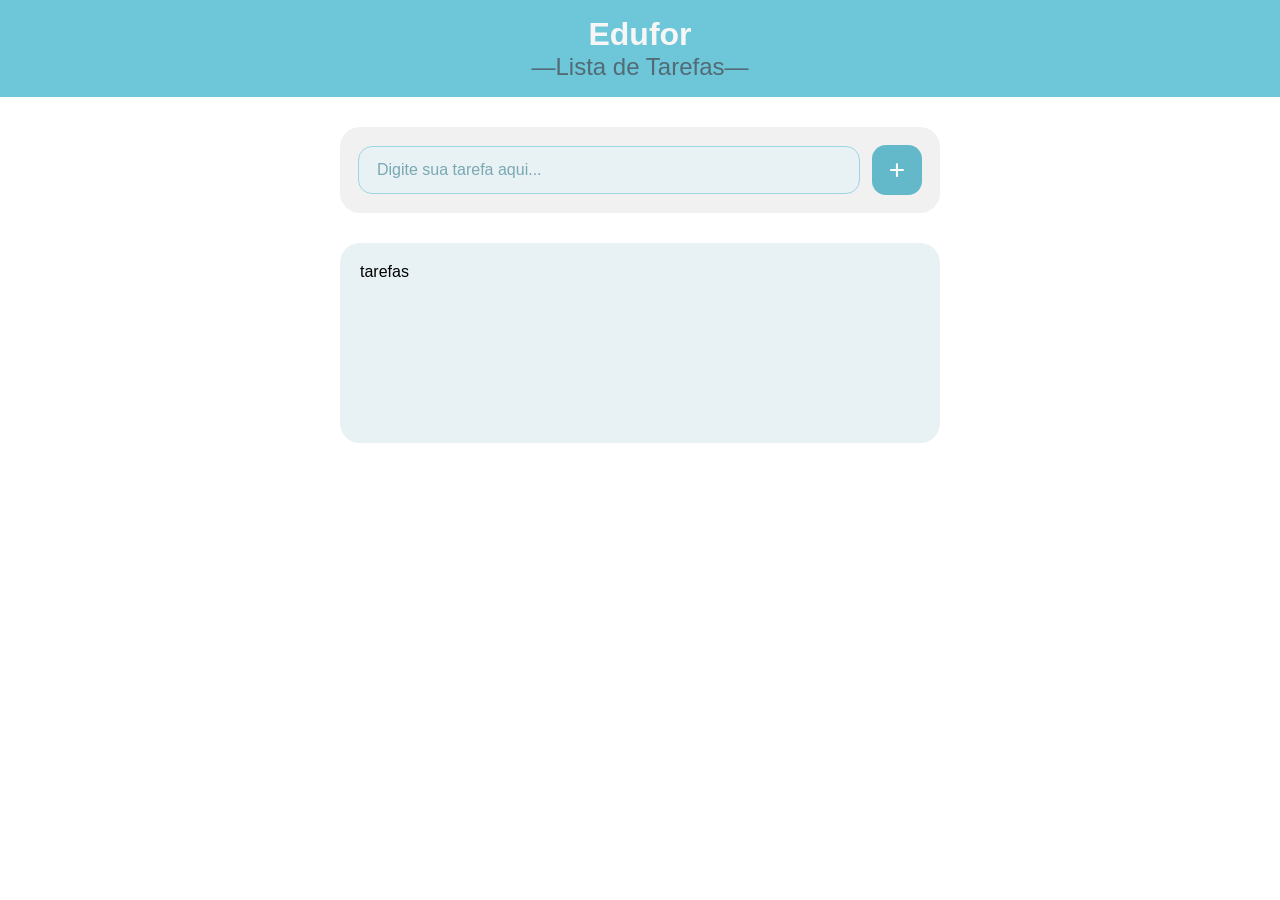
==== index.html @ b9ef8026 "Adiciona layout inicial da To Do List" ====
<!DOCTYPE html>
<html lang="pt-br">
<head>
    <meta charset="UTF-8">
    <meta name="viewport" content="width=device-width, initial-scale=1.0">
    <link rel="stylesheet" href="index.css">
    <title>Lista de Tarefas</title>
</head>
<body>

<header class="header">
    <h1>Edufor</h1>
    <h2>—Lista de Tarefas—</h2>
</header>

<main class="main-container">

    <section class="ToDo-Container">
        <input type="text" id="task-input" placeholder="Digite sua tarefa aqui..." class="input-tarefa">
        <button class="add-task-button">+</button>
    </section>

    <section class="lista-tarefas">
        <p>tarefas</p>
    </section>

</main>

</body>
</html>
---- index.css ----
:root {
  
  --cor-primaria: #6ec6d9;

  --cor-fundo: #f8f9fa;

  --cor-check: #4CAF50;     
  --cor-lixeira: #e53935;   
  --cor-editar: #1e88e5;    

  --cor-titulo: #f7f6f6;
 
}

@import url('https://fonts.googleapis.com/css2?family=Inter:wght@400;600&display=swap');

body {
  font-family: 'Inter', sans-serif;
}

* {
  margin: 0;
  padding: 0;
  box-sizing: border-box;
}

.header-container {
  max-width: 1200px;
  margin: 0 auto;

  display: flex;
  justify-content: space-between;
  align-items: center;
}

.header {
  background-color: var(--cor-primaria);
  display: flex;
  flex-direction: column;
  align-items: center;
  justify-content: center;
  padding: 1rem;
  width: 100%;
}
.header h1 {
  color: var(--cor-titulo);
  margin: 0;
}
.header h2 {
  color: rgb(82, 107, 117);
  margin: 0;
  font-weight: normal;
}

.ToDo-Container{
  display: flex;
  align-items: center;
  justify-content: center;
  gap: 12px;

  max-width: 600px;
  margin: 30px auto;

  background: #f1f1f1;
  padding: 18px;
  border-radius: 20px;
}

.input-tarefa {
  flex: 1;

  padding: 14px 18px;

  font-size: 16px;
  font-family: 'Inter', sans-serif;

  border-radius: 14px;
  border: 1px solid #9ed5e2;

  background-color: #e8f1f4;
}

.input-tarefa::placeholder{
  color: #7aa8b3;
}

.add-task-button{
  width: 50px;
  height: 50px;

  border: none;
  border-radius: 14px;

  background-color: #63b8c9;
  color: white;

  font-size: 28px;
  cursor: pointer;

  display: flex;
  align-items: center;
  justify-content: center;

  transition: 0.2s;
}

.add-task-button:hover{
  background-color: #4da6b8;
}

.lista-tarefas {
 max-width: 600px;
  margin: 20px auto;

  background: #e8f1f4;

  border-radius: 20px;
  padding: 20px;

  min-height: 200px;
}
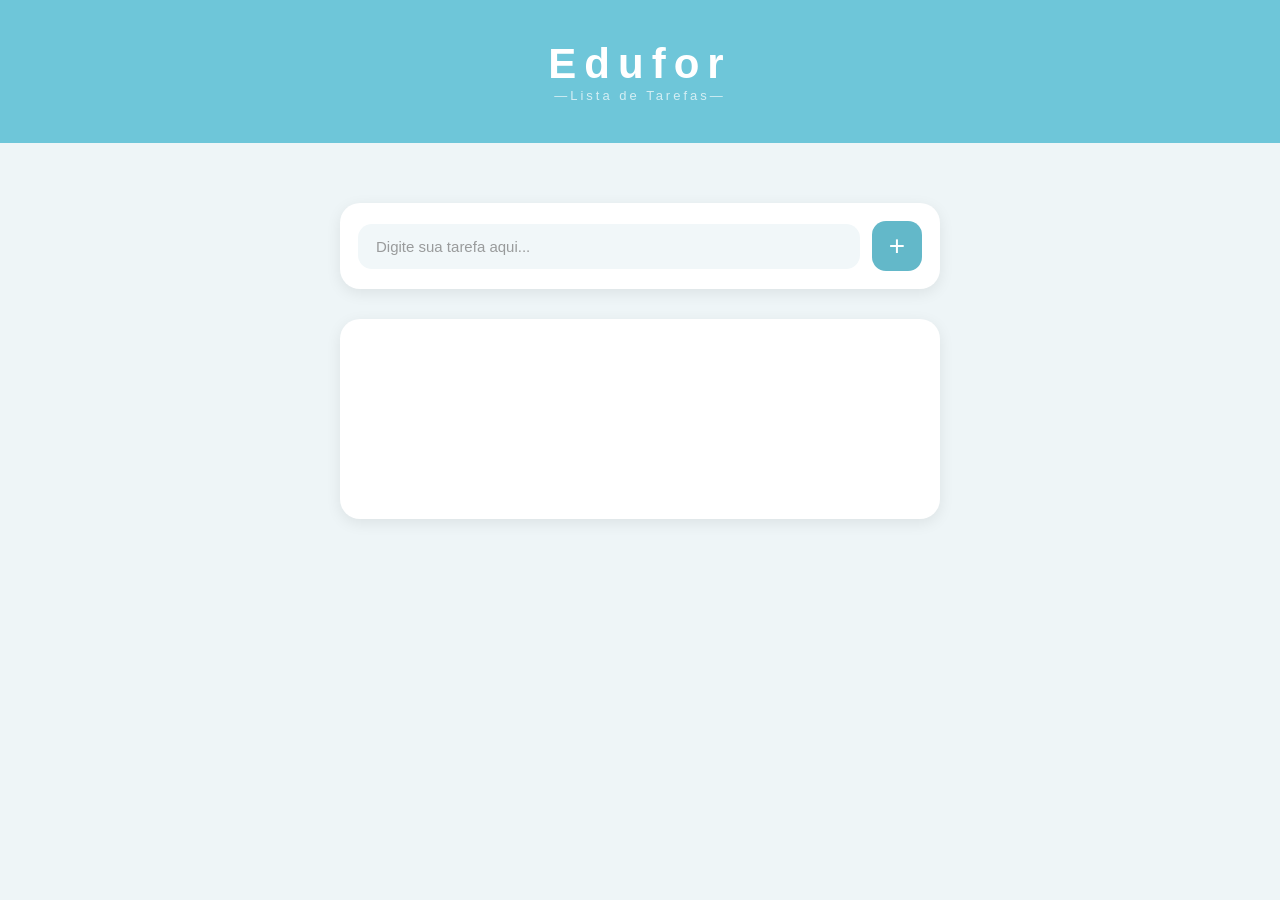
==== commit c7419883: "implementa logica de leitura do ToDoList" ====
--- a/index.html
+++ b/index.html
@@ -20,11 +20,12 @@
         <button class="add-task-button">+</button>
     </section>
 
-    <section class="lista-tarefas">
-        <p>tarefas</p>
+    <section class="lista-tarefas" id="task-list">
+      
     </section>
 
 </main>
 
+<script src="index.js"></script>
 </body>
 </html>
--- a/index.css
+++ b/index.css
@@ -4,18 +4,17 @@
 
   --cor-fundo: #f8f9fa;
 
-  --cor-check: #4CAF50;     
-  --cor-lixeira: #e53935;   
-  --cor-editar: #1e88e5;    
-
   --cor-titulo: #f7f6f6;
  
 }
 
 @import url('https://fonts.googleapis.com/css2?family=Inter:wght@400;600&display=swap');
+@import url('https://fonts.googleapis.com/css2?family=Inter:wght@400;500;600;700&display=swap');
 
 body {
   font-family: 'Inter', sans-serif;
+  background-color: #eef5f7;
+  color: #2c3e50; 
 }
 
 * {
@@ -24,35 +23,37 @@
   box-sizing: border-box;
 }
 
-.header-container {
-  max-width: 1200px;
-  margin: 0 auto;
-
-  display: flex;
-  justify-content: space-between;
-  align-items: center;
-}
-
 .header {
-  background-color: var(--cor-primaria);
+  padding: 50px 20px;
+  background-color: #6ec6d9;
   display: flex;
   flex-direction: column;
   align-items: center;
   justify-content: center;
-  padding: 1rem;
-  width: 100%;
-}
-.header h1 {
-  color: var(--cor-titulo);
-  margin: 0;
-}
-.header h2 {
-  color: rgb(82, 107, 117);
-  margin: 0;
-  font-weight: normal;
+  padding: 40px 20px; 
 }
 
-.ToDo-Container{
+.header h1 {
+  font-size: 42px; 
+  font-weight: 700;
+  letter-spacing: 8px;
+
+  color: #ffffff; 
+}
+
+.header h2 {
+  font-size: 13px;
+  font-weight: 400;
+  letter-spacing: 3px;
+
+  color: rgba(255, 255, 255, 0.7); 
+}
+
+.main-container {
+  padding-top: 30px;
+}
+
+.ToDo-Container {
   display: flex;
   align-items: center;
   justify-content: center;
@@ -61,27 +62,32 @@
   max-width: 600px;
   margin: 30px auto;
 
-  background: #f1f1f1;
+  background: #ffffff; 
   padding: 18px;
   border-radius: 20px;
+
+  box-shadow: 0 4px 15px rgba(0, 0, 0, 0.08); 
 }
 
 .input-tarefa {
   flex: 1;
-
   padding: 14px 18px;
 
-  font-size: 16px;
-  font-family: 'Inter', sans-serif;
+  font-size: 15px;
+  font-weight: 500;
+  border-radius: 14px;
+  border: none; 
 
-  border-radius: 14px;
-  border: 1px solid #9ed5e2;
-
-  background-color: #e8f1f4;
+  background-color: #f1f7f9;
 }
 
-.input-tarefa::placeholder{
-  color: #7aa8b3;
+.input-tarefa:focus {
+  outline: none;
+}
+
+.input-tarefa::placeholder {
+  font-weight: 400;
+  opacity: 0.7;
 }
 
 .add-task-button{
@@ -109,13 +115,18 @@
 }
 
 .lista-tarefas {
- max-width: 600px;
+  max-width: 600px;
   margin: 20px auto;
 
-  background: #e8f1f4;
+  font-size: 15px;
+  font-weight: 500;
+
+  background: #ffffff;
 
   border-radius: 20px;
   padding: 20px;
 
   min-height: 200px;
+
+  box-shadow: 0 4px 15px rgba(0, 0, 0, 0.08);
 }
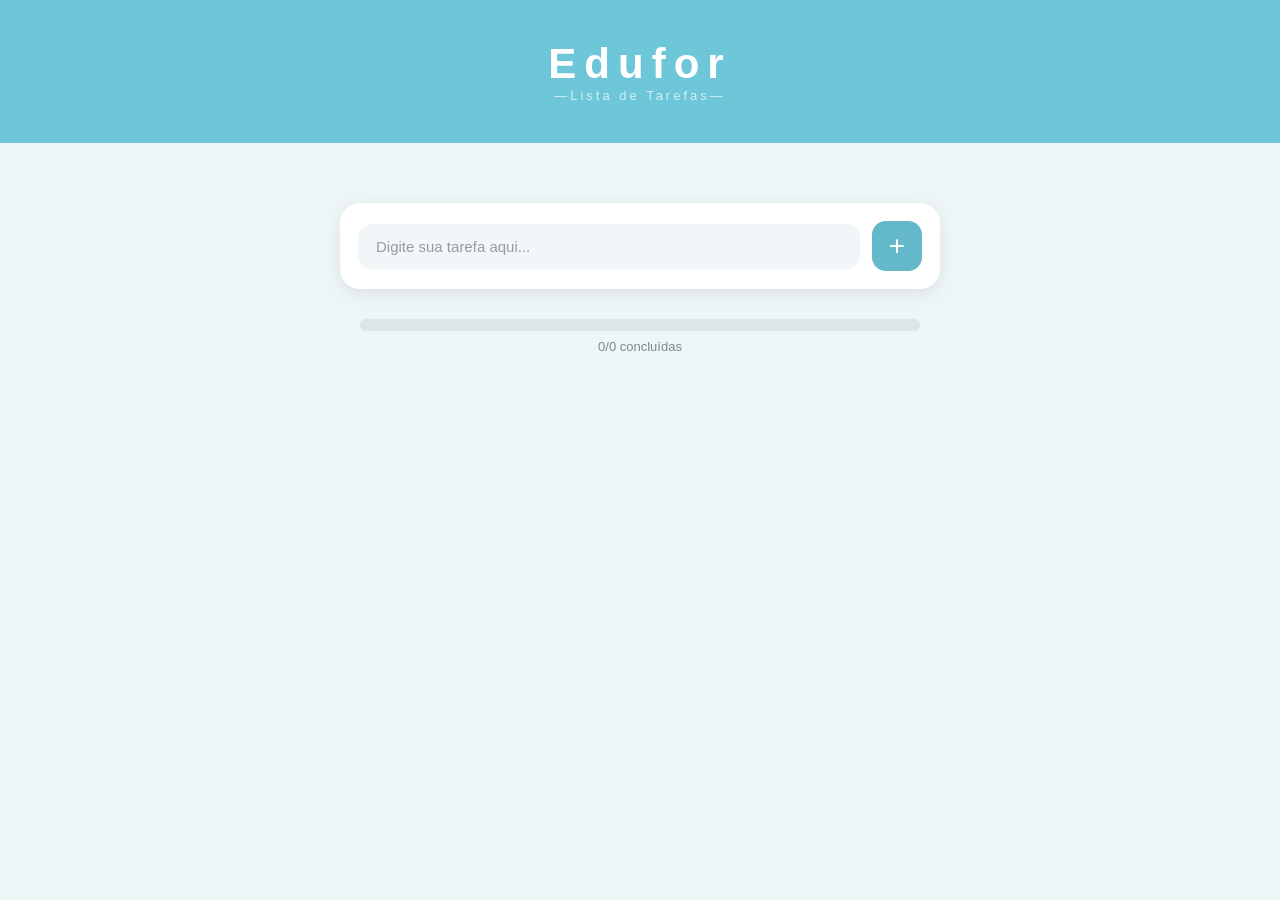
==== commit a436503f: "Adiciona barra de progresso" ====
--- a/index.html
+++ b/index.html
@@ -20,8 +20,14 @@
         <button class="add-task-button">+</button>
     </section>
 
-    <section class="lista-tarefas" id="task-list">
-      
+      <section class="progresso-container">
+    <div class="progresso-trilho">
+        <div class="progresso-fill" id="progresso-fill"></div>
+    </div>
+    <span class="progresso-texto" id="progresso-texto">0/0 concluídas</span>
+</section>
+
+    </section class="lista-tarefas" id="task-list"> 
     </section>
 
 </main>
--- a/index.css
+++ b/index.css
@@ -129,4 +129,34 @@
   min-height: 200px;
 
   box-shadow: 0 4px 15px rgba(0, 0, 0, 0.08);
+}
+
+.progresso-container {
+  max-width: 600px;
+  margin: 0 auto;
+  padding: 0 20px;
+  text-align: center;
+}
+
+.progresso-trilho {
+  width: 100%;
+  height: 12px;
+  background-color: #dce6e9;
+  border-radius: 6px;
+  overflow: hidden;
+}
+
+.progresso-fill {
+  height: 100%;
+  width: 0%;
+  background-color: #63b8c9;
+  border-radius: 6px;
+  transition: width 0.4s ease;
+}
+
+.progresso-texto {
+  display: block;
+  margin-top: 8px;
+  font-size: 13px;
+  color: #7a8a90;
 }
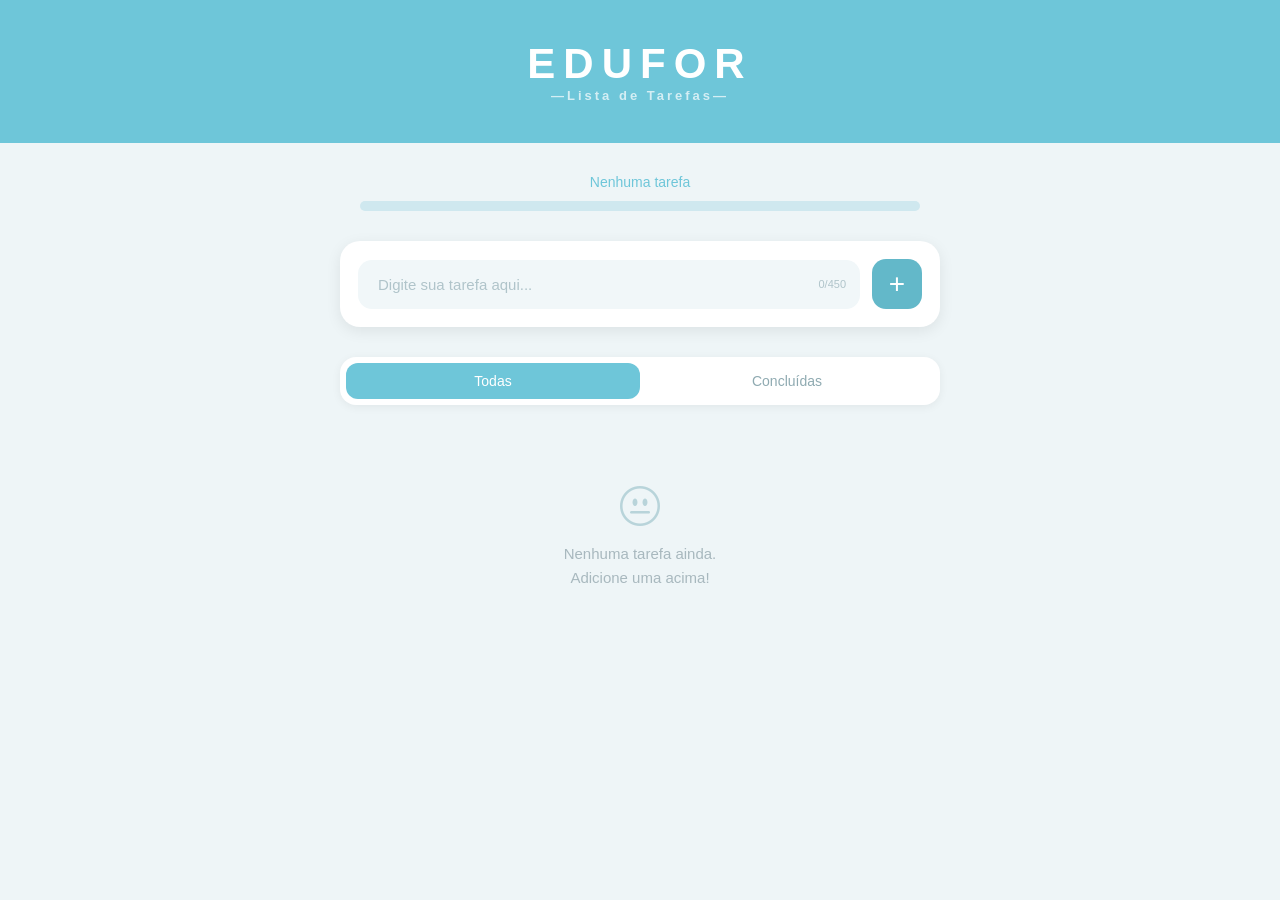
==== commit 8282184a: "Move project files to root for GitHub Pages compatibility" ====
--- a/index.html
+++ b/index.html
@@ -4,34 +4,46 @@
     <meta charset="UTF-8">
     <meta name="viewport" content="width=device-width, initial-scale=1.0">
     <link rel="stylesheet" href="index.css">
+    <link href="https://cdn.jsdelivr.net/npm/bootstrap-icons/font/bootstrap-icons.css" rel="stylesheet">
     <title>Lista de Tarefas</title>
 </head>
 <body>
 
 <header class="header">
-    <h1>Edufor</h1>
+    <h1>EDUFOR</h1>
     <h2>—Lista de Tarefas—</h2>
 </header>
 
 <main class="main-container">
 
+    <section class="progresso-container">
+        <span class="progresso-texto" id="progresso-texto">0 de 0 tarefas concluídas</span>
+        <div class="progresso-trilho">
+            <div class="progresso-fill" id="progresso-fill"></div>
+        </div>
+    </section>
+
     <section class="ToDo-Container">
-        <input type="text" id="task-input" placeholder="Digite sua tarefa aqui..." class="input-tarefa">
+        <div class="input-wrapper">
+            <input type="text" id="task-input" placeholder="Digite sua tarefa aqui..." class="input-tarefa" maxlength="450">
+            <span class="char-counter" id="char-counter">0/450</span>
+        </div>
         <button class="add-task-button">+</button>
     </section>
 
-      <section class="progresso-container">
-    <div class="progresso-trilho">
-        <div class="progresso-fill" id="progresso-fill"></div>
+    <div class="tabs">
+        <div class="tab-indicator"></div>
+
+        <button class="tab active" data-tab="all">Todas</button>
+        <button class="tab" data-tab="done">Concluídas</button>
     </div>
-    <span class="progresso-texto" id="progresso-texto">0/0 concluídas</span>
-</section>
 
-    </section class="lista-tarefas" id="task-list"> 
-    </section>
+    <section class="lista-tarefas" id="task-list"></section>
+
+    <div class="clear-completed" id="clear-completed"></div>
 
 </main>
 
 <script src="index.js"></script>
 </body>
-</html>+</html>
--- a/index.css
+++ b/index.css
@@ -1,20 +1,9 @@
+@import url('https://fonts.googleapis.com/css2?family=Inter:wght@400;500;600;700&display=swap');
+
 :root {
-  
   --cor-primaria: #6ec6d9;
-
   --cor-fundo: #f8f9fa;
-
   --cor-titulo: #f7f6f6;
- 
-}
-
-@import url('https://fonts.googleapis.com/css2?family=Inter:wght@400;600&display=swap');
-@import url('https://fonts.googleapis.com/css2?family=Inter:wght@400;500;600;700&display=swap');
-
-body {
-  font-family: 'Inter', sans-serif;
-  background-color: #eef5f7;
-  color: #2c3e50; 
 }
 
 * {
@@ -23,140 +12,598 @@
   box-sizing: border-box;
 }
 
+body {
+  font-family: 'Inter', sans-serif;
+  background-color: #eef5f7;
+  color: #2c3e50;
+}
+
+/* ── HEADER ───────────────────────── */
+
 .header {
-  padding: 50px 20px;
   background-color: #6ec6d9;
   display: flex;
   flex-direction: column;
   align-items: center;
   justify-content: center;
-  padding: 40px 20px; 
+  padding: 40px 20px;
 }
 
 .header h1 {
-  font-size: 42px; 
+  font-size: 42px;
   font-weight: 700;
   letter-spacing: 8px;
-
-  color: #ffffff; 
+  color: #ffffff;
 }
 
 .header h2 {
   font-size: 13px;
-  font-weight: 400;
   letter-spacing: 3px;
-
-  color: rgba(255, 255, 255, 0.7); 
-}
+  color: rgba(255, 255, 255, 0.7);
+}
+
+/* ── MAIN ───────────────────────── */
 
 .main-container {
   padding-top: 30px;
-}
+  padding-bottom: 60px;
+}
+
+/* ── INPUT ───────────────────────── */
 
 .ToDo-Container {
   display: flex;
+  align-items: center;
+  gap: 12px;
+  max-width: 600px;
+  margin: 30px auto;
+  background: #ffffff;
+  padding: 18px;
+  border-radius: 20px;
+  box-shadow: 0 4px 15px rgba(0, 0, 0, 0.08);
+}
+
+.input-wrapper {
+  flex: 1;
+  position: relative;
+  display: flex;
+  align-items: center;
+}
+
+.input-tarefa {
+  width: 100%;
+  padding: 14px 18px;
+  padding-right: 60px;
+  border-radius: 14px;
+  border: 2px solid transparent;
+  background-color: #f1f7f9;
+  font-family: 'Inter', sans-serif;
+  font-size: 15px;
+  color: #2c3e50;
+  transition: border-color 0.2s;
+}
+
+.input-tarefa::placeholder {
+  color: #b0c4ca;
+}
+
+.input-tarefa:focus {
+  outline: none;
+  border-color: #6ec6d9;
+}
+
+/* ← estava sem "top", ficava desalinhado */
+.char-counter {
+  position: absolute;
+  right: 14px;
+  top: 50%;
+  transform: translateY(-50%);
+  font-size: 11px;
+  color: #b0c4ca;
+  pointer-events: none;
+  transition: color 0.2s;
+}
+
+.char-counter-warning {
+  color: #e8a838;
+}
+
+.char-counter-limit {
+  color: #e74c3c;
+}
+
+.add-task-button {
+  width: 50px;
+  height: 50px;
+  border: none;
+  border-radius: 14px;
+  background-color: #63b8c9;
+  color: white;
+  font-size: 28px;
+  cursor: pointer;
+  transition: background-color 0.2s, transform 0.1s;
+  flex-shrink: 0;
+}
+
+.add-task-button:hover {
+  background-color: #4da6b8;
+}
+
+.add-task-button:active {
+  transform: scale(0.93);
+}
+
+/* ── PROGRESSO ───────────────────────── */
+
+.progresso-container {
+  max-width: 600px;
+  margin: 0 auto 20px;
+  padding: 0 20px;
+  text-align: center;
+}
+
+.progresso-texto {
+  color: #6ec6d9;
+  font-size: 14px;
+  font-weight: 500;
+}
+
+.progresso-trilho {
+  width: 100%;
+  height: 10px;
+  background: #cfe8ef;
+  border-radius: 999px;
+  overflow: hidden;
+  margin-top: 10px;
+}
+
+.progresso-fill {
+  height: 100%;
+  background: #6ec6d9;
+  border-radius: 999px;
+  transition: width 0.4s ease;
+}
+
+/* ── TABS ───────────────────────── */
+
+.tabs {
+  position: relative;
+  max-width: 600px;
+  margin: 0 auto 20px;
+  display: flex;
+  background: #fff;
+  border-radius: 16px;
+  padding: 6px;
+  box-shadow: 0 2px 10px rgba(0, 0, 0, 0.06);
+}
+
+/* fundo deslizante */
+.tab-indicator {
+  position: absolute;
+  top: 6px;
+  left: 6px;
+  width: calc(50% - 6px);
+  height: calc(100% - 12px);
+  background-color: #6ec6d9;
+  border-radius: 12px;
+  transition: transform 0.3s ease;
+  z-index: 0;
+}
+
+.tab {
+  position: relative;
+  z-index: 1;
+  flex: 1;
+  padding: 10px;
+  border: none;
+  background: transparent;
+  color: #8faab1;
+  font-family: 'Inter', sans-serif;
+  font-size: 14px;
+  font-weight: 500;
+  cursor: pointer;
+  border-radius: 12px;
+  transition: color 0.3s;
+}
+
+.tab.active {
+  color: #ffffff;
+}
+
+/* ── LISTA ───────────────────────── */
+
+.lista-tarefas {
+  max-width: 600px;
+  margin: 0 auto;
+  padding: 0 10px;
+  display: flex;
+  flex-direction: column;
+  gap: 12px;
+}
+
+/* ── EMPTY STATE ← não existia, mensagem ficava grudada à esquerda */
+
+.empty-state {
+  display: flex;
+  flex-direction: column;
   align-items: center;
   justify-content: center;
   gap: 12px;
-
+  padding: 60px 20px;
+  text-align: center;
+  color: #a8b8be;
+}
+
+.empty-icon {
+  font-size: 40px;
+  color: #b8d4da;
+}
+
+.empty-state p {
+  font-size: 15px;
+  line-height: 1.6;
+  color: #a8b8be;
+}
+
+/* ── TASK ITEM ───────────────────────── */
+
+/* animação de entrada */
+@keyframes slideIn {
+  from {
+    opacity: 0;
+    transform: translateY(10px);
+  }
+  to {
+    opacity: 1;
+    transform: translateY(0);
+  }
+}
+
+.task-item {
+  display: flex;
+  align-items: center;
+  gap: 12px;
+  padding: 18px;
+  background: #ffffff;
+  border-radius: 16px;
+  box-shadow: 0 4px 12px rgba(0, 0, 0, 0.07);
+  animation: slideIn 0.25s ease both;
+  transition: box-shadow 0.2s, transform 0.2s;
+}
+
+.task-item:hover {
+  box-shadow: 0 6px 18px rgba(0, 0, 0, 0.1);
+}
+
+/* estado de drag */
+.task-item.dragging {
+  opacity: 0.4;
+}
+
+.task-item.drag-over {
+  border-top: 2px solid #6ec6d9;
+}
+
+.task-item.drag-over-bottom {
+  border-top: none;
+  border-bottom: 2px solid #6ec6d9;
+}
+
+/* estado de remoção */
+.task-item.removing {
+  opacity: 0;
+  transform: translateX(30px);
+  transition: opacity 0.25s ease, transform 0.25s ease;
+}
+
+/* drag handle */
+.drag-handle {
+  color: #c8d8dc;
+  cursor: grab;
+  flex-shrink: 0;
+}
+
+.drag-handle:active {
+  cursor: grabbing;
+}
+
+/* texto */
+.task-text {
+  flex: 1;
+  font-size: 15px;
+  word-break: break-word;
+  min-width: 0;
+}
+
+.task-item.done .task-text {
+  text-decoration: line-through;
+  color: #a8b8be;
+}
+
+/* input de edição inline */
+.edit-input {
+  width: 100%;
+  padding: 6px 10px;
+  border-radius: 8px;
+  border: 2px solid #6ec6d9;
+  background: #f1f7f9;
+  font-family: 'Inter', sans-serif;
+  font-size: 15px;
+  color: #2c3e50;
+  outline: none;
+}
+
+/* ── BOTÕES DAS TASKS ───────────────────────── */
+
+.task-actions {
+  display: flex;
+  gap: 8px;
+  margin-left: auto;
+  flex-shrink: 0;
+}
+
+.btn-done,
+.btn-edit,
+.btn-delete {
+  width: 44px;
+  height: 44px;
+  border: none;
+  border-radius: 50%;
+  display: flex;
+  align-items: center;
+  justify-content: center;
+  font-size: 18px;
+  cursor: pointer;
+  transition: transform 0.15s, opacity 0.15s;
+  flex-shrink: 0;
+}
+
+.btn-done:hover,
+.btn-edit:hover,
+.btn-delete:hover {
+  opacity: 0.8;
+}
+
+.btn-done:active,
+.btn-edit:active,
+.btn-delete:active {
+  transform: scale(0.88);
+}
+
+.btn-done {
+  background: #d4f3e2;
+  color: #27ae60;
+}
+
+.btn-edit {
+  background: #d6ecf5;
+  color: #3498db;
+}
+
+.btn-delete {
+  background: #fde2e2;
+  color: #e74c3c;
+}
+
+/* ── BOTÃO LIMPAR CONCLUÍDAS ───────────────────────── */
+
+/* 
+  O container .clear-completed precisa de display: flex 
+  para centralizar — o JS vai setar display block/none 
+  mas o padding e max-width garantem o alinhamento.
+*/
+.clear-completed {
   max-width: 600px;
-  margin: 30px auto;
-
-  background: #ffffff; 
-  padding: 18px;
-  border-radius: 20px;
-
-  box-shadow: 0 4px 15px rgba(0, 0, 0, 0.08); 
-}
-
-.input-tarefa {
-  flex: 1;
-  padding: 14px 18px;
-
-  font-size: 15px;
-  font-weight: 500;
-  border-radius: 14px;
-  border: none; 
-
-  background-color: #f1f7f9;
-}
-
-.input-tarefa:focus {
-  outline: none;
-}
-
-.input-tarefa::placeholder {
-  font-weight: 400;
-  opacity: 0.7;
-}
-
-.add-task-button{
-  width: 50px;
-  height: 50px;
-
+  margin: 16px auto 30px;
+  padding: 0 10px;
+}
+
+#clear-completed {
+  display: block;
+  width: 100%;
+  padding: 13px;
   border: none;
   border-radius: 14px;
-
-  background-color: #63b8c9;
-  color: white;
-
-  font-size: 28px;
+  background-color: #fde2e2;
+  color: #e74c3c;
+  font-family: 'Inter', sans-serif;
+  font-size: 14px;
+  font-weight: 600;
   cursor: pointer;
-
+  transition: background-color 0.2s, transform 0.1s;
+  text-align: center;
+}
+
+#clear-completed:hover {
+  background-color: #f5c0c0;
+}
+
+#clear-completed:active {
+  transform: scale(0.98);
+}
+
+/* ── CONFIRM OVERLAY ───────────────────────── */
+
+.confirm-overlay {
+  position: fixed;
+  inset: 0;
+  background: rgba(0, 0, 0, 0.45);
   display: flex;
   align-items: center;
   justify-content: center;
-
-  transition: 0.2s;
-}
-
-.add-task-button:hover{
-  background-color: #4da6b8;
-}
-
-.lista-tarefas {
-  max-width: 600px;
-  margin: 20px auto;
-
+  z-index: 999;
+  opacity: 0;
+  transition: opacity 0.25s ease;
+  padding: 20px; /* evita colar nas bordas no mobile */
+}
+
+.confirm-overlay--visible {
+  opacity: 1;
+}
+
+.confirm-box {
+  background: #ffffff;
+  border-radius: 20px;
+  padding: 32px 28px;
+  width: 100%;
+  max-width: 320px;
+  text-align: center;
+  box-shadow: 0 12px 40px rgba(0, 0, 0, 0.18);
+  transform: scale(0.92) translateY(10px);
+  transition: transform 0.25s ease;
+}
+
+.confirm-overlay--visible .confirm-box {
+  transform: scale(1) translateY(0);
+}
+
+.confirm-title {
+  font-size: 20px;
+  font-weight: 700;
+  color: #2c3e50;
+  margin-bottom: 8px;
+}
+
+.confirm-desc {
+  font-size: 13px;
+  color: #8faab1;
+  margin-bottom: 28px;
+}
+
+.confirm-buttons {
+  display: flex;
+  gap: 10px;
+}
+
+.confirm-btn {
+  flex: 1;
+  padding: 13px;
+  border: none;
+  border-radius: 12px;
+  font-family: 'Inter', sans-serif;
   font-size: 15px;
+  font-weight: 600;
+  cursor: pointer;
+  transition: opacity 0.2s, transform 0.1s;
+}
+
+.confirm-btn:hover {
+  opacity: 0.85;
+}
+
+.confirm-btn:active {
+  transform: scale(0.96);
+}
+
+.confirm-btn--cancel {
+  background: #f1f7f9;
+  color: #5a7a84;
+}
+
+.confirm-btn--delete {
+  background: #fde2e2;
+  color: #e74c3c;
+}
+
+/* ── TOAST ← também não existia no CSS original ───────────────────────── */
+
+.app-toast {
+  position: fixed;
+  bottom: 30px;
+  left: 50%;
+  transform: translateX(-50%) translateY(20px);
+  background: #2c3e50;
+  color: #fff;
+  padding: 12px 20px;
+  border-radius: 14px;
+  display: flex;
+  align-items: center;
+  gap: 10px;
+  font-size: 14px;
   font-weight: 500;
-
-  background: #ffffff;
-
-  border-radius: 20px;
-  padding: 20px;
-
-  min-height: 200px;
-
-  box-shadow: 0 4px 15px rgba(0, 0, 0, 0.08);
-}
-
-.progresso-container {
-  max-width: 600px;
-  margin: 0 auto;
-  padding: 0 20px;
-  text-align: center;
-}
-
-.progresso-trilho {
-  width: 100%;
-  height: 12px;
-  background-color: #dce6e9;
-  border-radius: 6px;
-  overflow: hidden;
-}
-
-.progresso-fill {
-  height: 100%;
-  width: 0%;
-  background-color: #63b8c9;
-  border-radius: 6px;
-  transition: width 0.4s ease;
-}
-
-.progresso-texto {
-  display: block;
-  margin-top: 8px;
-  font-size: 13px;
-  color: #7a8a90;
+  box-shadow: 0 6px 20px rgba(0, 0, 0, 0.2);
+  opacity: 0;
+  transition: opacity 0.3s ease, transform 0.3s ease;
+  z-index: 1000;
+  white-space: nowrap;
+}
+
+.app-toast--visible {
+  opacity: 1;
+  transform: translateX(-50%) translateY(0);
+}
+
+.app-toast--limit .toast-icon {
+  color: #e74c3c;
+}
+
+.app-toast--empty .toast-icon {
+  color: #6ec6d9;
+}
+
+/* ── MOBILE ───────────────────────── */
+
+@media (max-width: 600px) {
+  .header h1 {
+    font-size: 28px;
+    letter-spacing: 4px;
+  }
+
+  .header h2 {
+    font-size: 11px;
+  }
+
+  .ToDo-Container {
+    flex-direction: column;
+    gap: 10px;
+    margin: 20px 10px;
+  }
+
+  .input-tarefa {
+    font-size: 16px; /* evita zoom automático no iOS */
+  }
+
+  .add-task-button {
+    width: 100%;
+    height: 48px;
+  }
+
+  .tabs {
+    margin: 0 10px 16px;
+  }
+
+  .lista-tarefas {
+    padding: 0 10px;
+  }
+
+  .task-item {
+    padding: 14px;
+    gap: 10px;
+  }
+
+  .btn-done,
+  .btn-edit,
+  .btn-delete {
+    width: 48px;
+    height: 48px;
+    font-size: 20px;
+  }
+
+  .task-text {
+    font-size: 14px;
+  }
+
+  .clear-completed {
+    margin: 12px 10px 24px;
+    padding: 0;
+  }
+
+  .app-toast {
+    bottom: 20px;
+    font-size: 13px;
+    padding: 10px 16px;
+    max-width: calc(100vw - 40px);
+    white-space: normal;
+    text-align: center;
+  }
 }
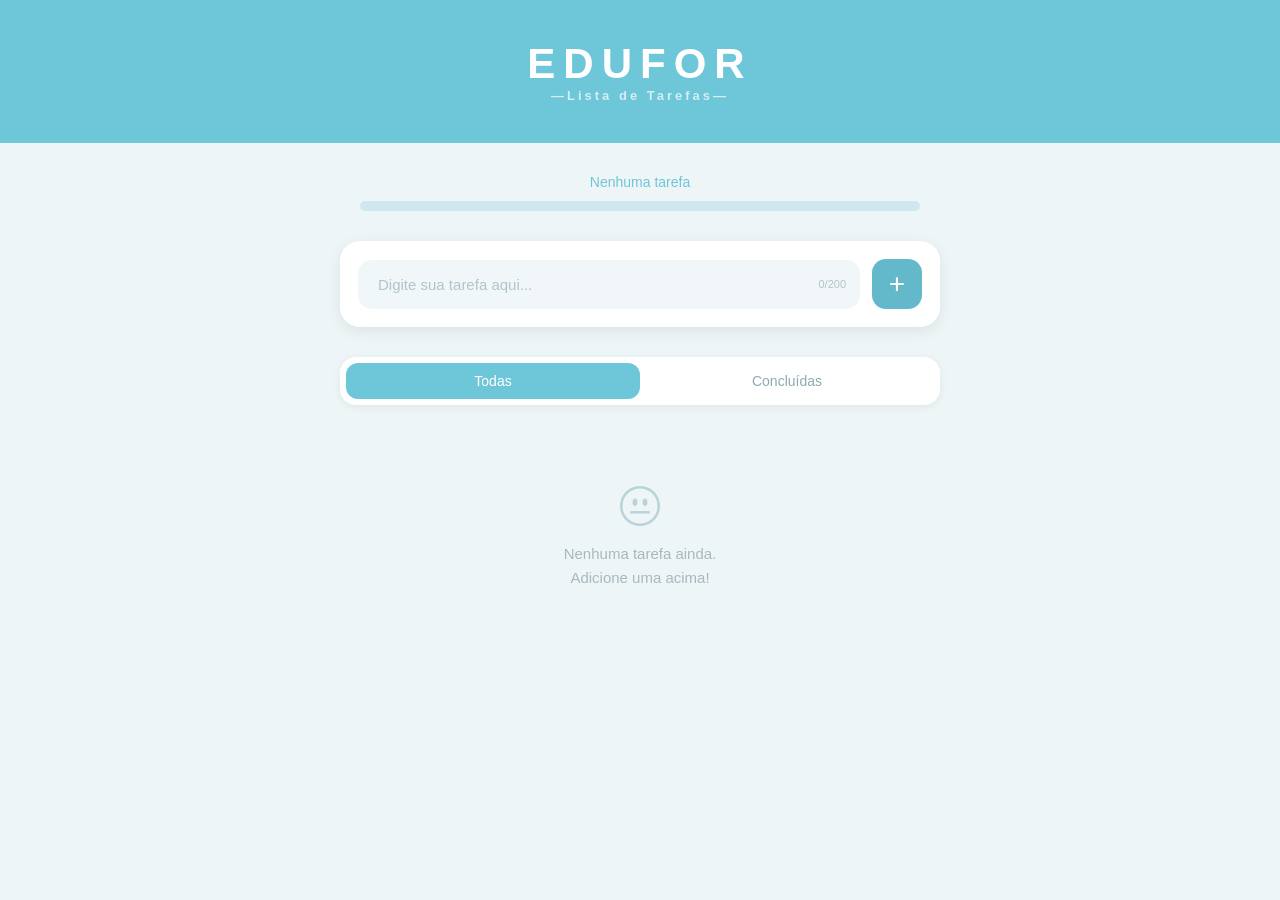
==== commit 868a9f99: "Ajusta limite do campo de tarefa para 200 caracteres" ====
--- a/index.html
+++ b/index.html
@@ -25,8 +25,8 @@
 
     <section class="ToDo-Container">
         <div class="input-wrapper">
-            <input type="text" id="task-input" placeholder="Digite sua tarefa aqui..." class="input-tarefa" maxlength="450">
-            <span class="char-counter" id="char-counter">0/450</span>
+            <input type="text" id="task-input" placeholder="Digite sua tarefa aqui..." class="input-tarefa" maxlength="200">
+            <span class="char-counter" id="char-counter">0/200</span>
         </div>
         <button class="add-task-button">+</button>
     </section>
